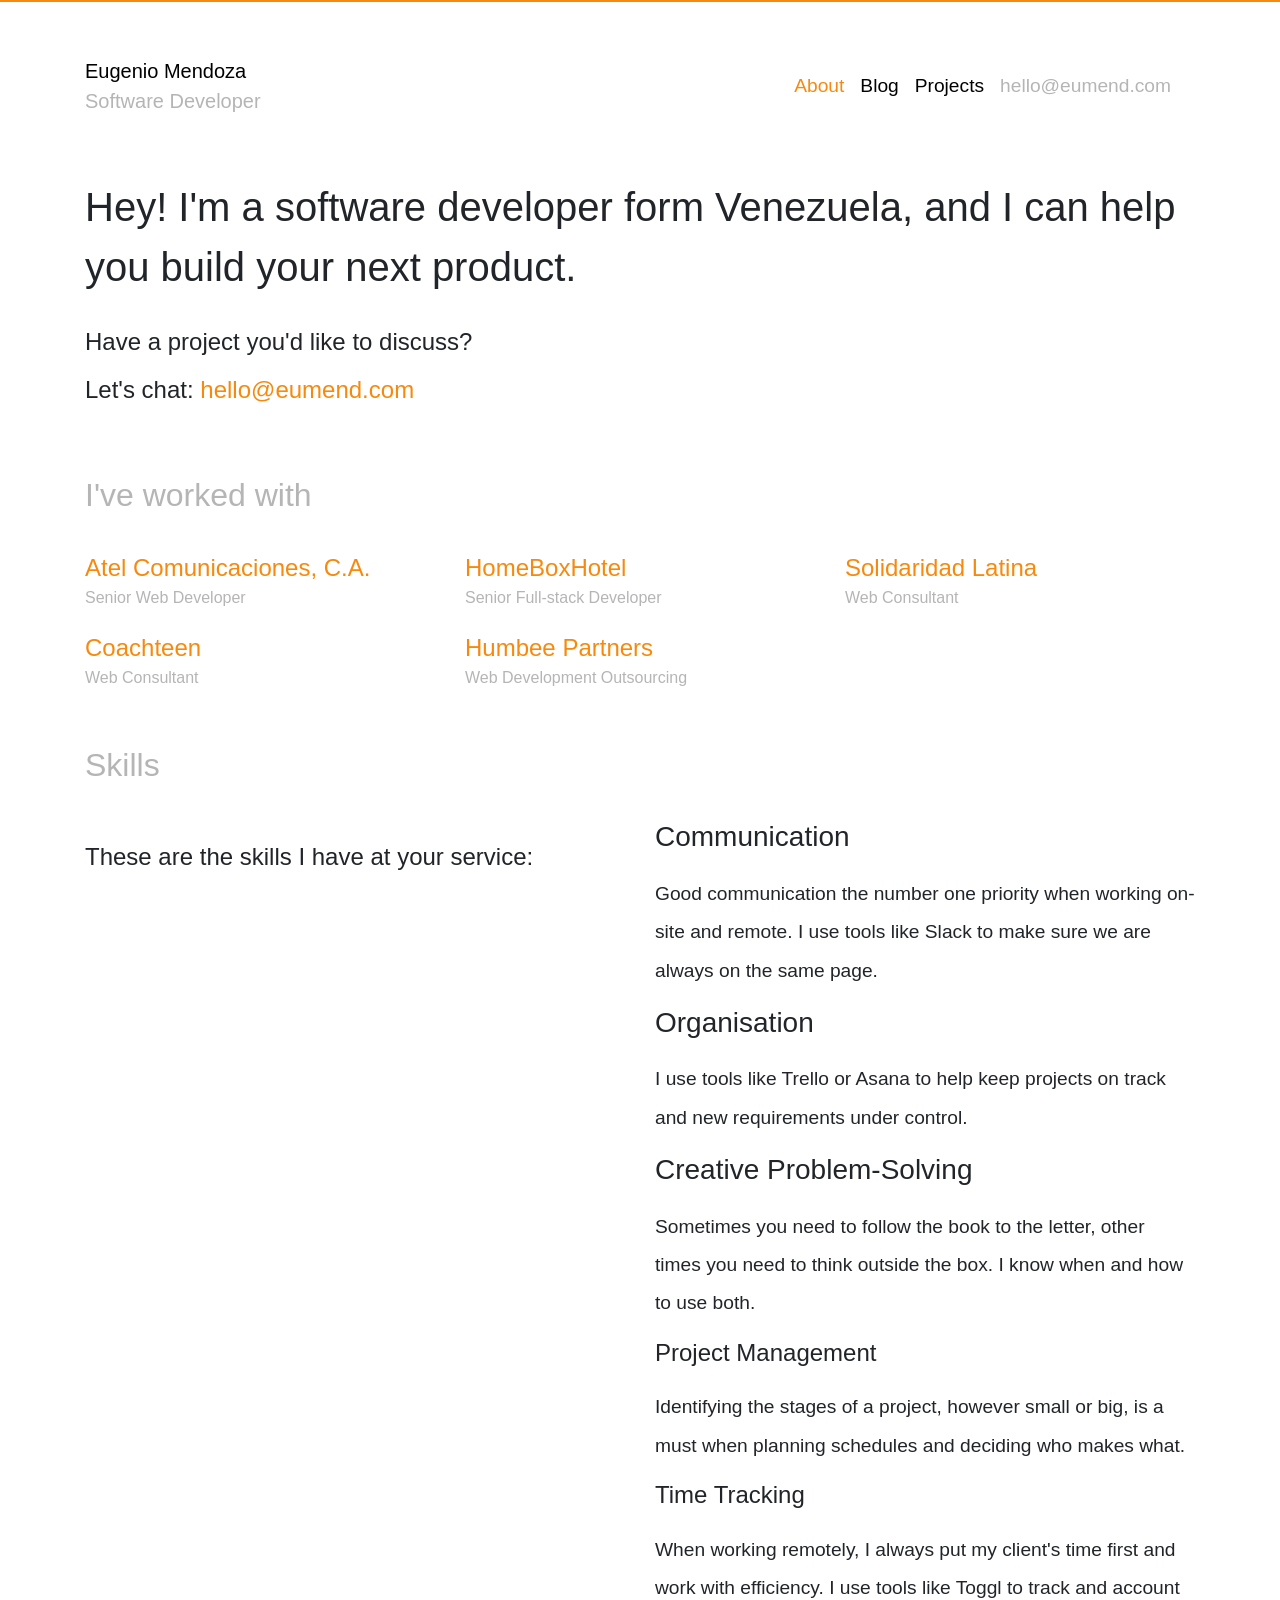
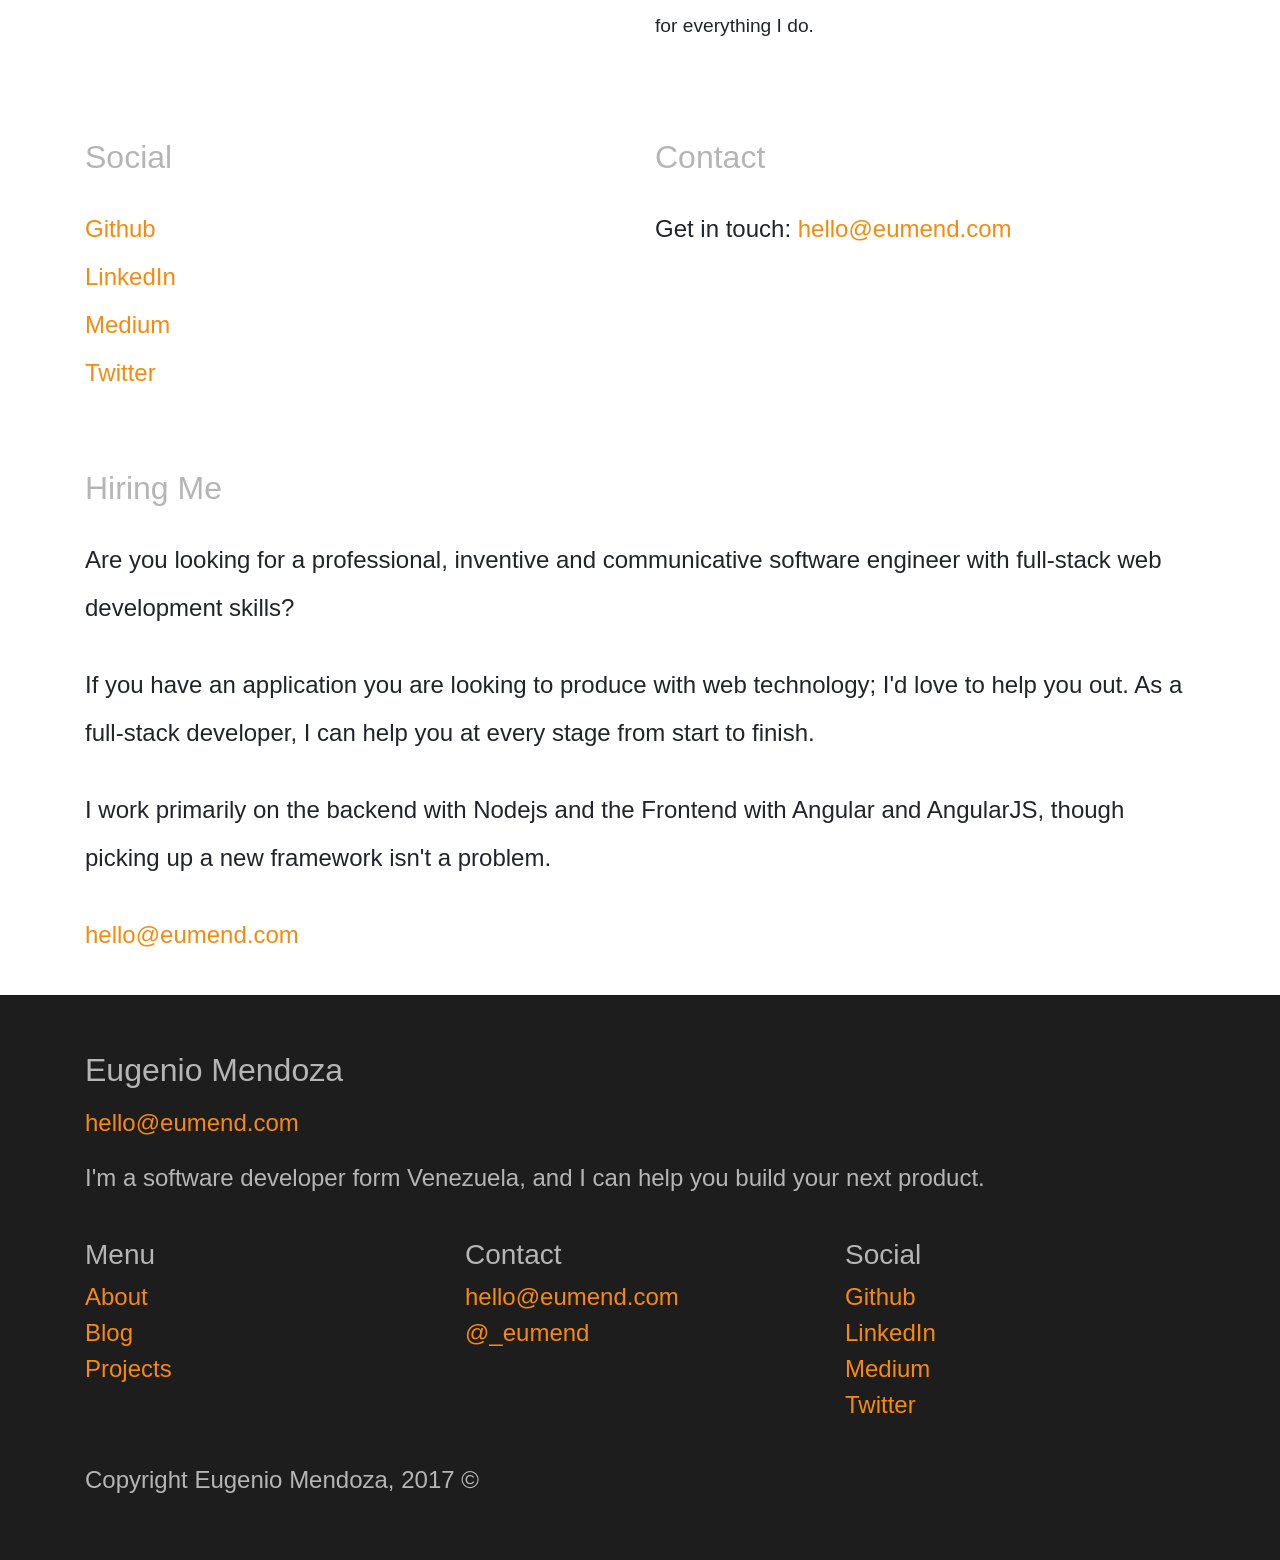
==== index.html @ f2725299 "fixedindex" ====
<!DOCTYPE html>
<html>

<head>
    <meta http-equiv="Content-Type" content="text/html; charset=UTF-8">

    <meta http-equiv="X-UA-Compatible" content="IE=edge">
    <meta name="viewport" content="width=device-width, initial-scale=1.0">
    <meta name="description" content="Hey, I'm a software developer from Venezuela, and I can help you build your next product.">
    <meta name="keywords" content="">
    <title>Full-Stack Web &amp; Software Development</title>

    <link rel="apple-touch-icon-precomposed" sizes="57x57" href="https://s3.amazonaws.com/eumend/apple-icon-57x57.png">
    <link rel="apple-touch-icon-precomposed" sizes="114x114" href="https://s3.amazonaws.com/eumend/apple-icon-114x114.png">
    <link rel="apple-touch-icon-precomposed" sizes="72x72" href="https://s3.amazonaws.com/eumend/apple-icon-72x72.png">
    <link rel="apple-touch-icon-precomposed" sizes="144x144" href="https://s3.amazonaws.com/eumend/apple-icon-144x144.png">
    <link rel="apple-touch-icon-precomposed" sizes="60x60" href="https://s3.amazonaws.com/eumend/apple-icon-60x60.png">
    <link rel="apple-touch-icon-precomposed" sizes="120x120" href="https://s3.amazonaws.com/eumend/apple-icon-120x120.png">
    <link rel="apple-touch-icon-precomposed" sizes="76x76" href="https://s3.amazonaws.com/eumend/apple-icon-76x76.png">
    <link rel="apple-touch-icon-precomposed" sizes="152x152" href="https://s3.amazonaws.com/eumend/apple-icon-152x152.png">
    <link rel="icon" type="image/png" href="https://s3.amazonaws.com/eumend/favicon-96x96.png" sizes="96x96">
    <link rel="icon" type="image/png" href="https://s3.amazonaws.com/eumend/favicon-32x32.png" sizes="32x32">
    <link rel="icon" type="image/png" href="https://s3.amazonaws.com/eumend/favicon-16x16.png" sizes="16x16">
    <meta name="application-name" content=" ">
    <meta name="msapplication-TileColor" content="#FFFFFF">
    <meta name="msapplication-TileImage" content="https://s3.amazonaws.com/eumend/ms-icon-144x144.png">
    <meta name="msapplication-square70x70logo" content="https://s3.amazonaws.com/eumend/ms-icon-70x70.png">
    <meta name="msapplication-square150x150logo" content="https://s3.amazonaws.com/eumend/ms-icon-150x150.png">
    <meta name="msapplication-square310x310logo" content="https://s3.amazonaws.com/eumend/ms-icon-310x310.png">


    <link rel="stylesheet" href="./bootstrap.min.css" type="text/css" charset="utf-8">
    <link rel="stylesheet" href="./eumend-style.css" type="text/css" charset="utf-8">
    <script src="./jquery-3.2.1.min.js"></script>
    <script src="./popper.min.js"></script>
    <script src="./bootstrap.min.js"></script>

    <body>
        <div id="header" class="container">
            <nav class="navbar navbar-expand-lg medium-font">
                <span class="navbar-brand" href="#">
                    <a href="">Eugenio Mendoza</a>
                    <br>
                    <span class="gray">Software Developer</span>
                </span>
                <button class="navbar-toggler custom-toggler" type="button" data-toggle="collapse" data-target="#navbarNavAltMarkup" aria-controls="navbarNavAltMarkup"
                    aria-expanded="false" aria-label="Toggle navigation">
                    <span class="navbar-toggler-icon"></span>
                </button>
                <div class="collapse navbar-collapse justify-content-end" id="navbarNavAltMarkup">
                    <div class="navbar-nav">
                        <a class="nav-item nav-link active" href="#aboutme">About</a>
                        <a class="nav-item nav-link" href="https://medium.com/@eugeniomendoza">Blog</a>
                        <a class="nav-item nav-link" href="https://github.com/eumend">Projects</a>
                        <a class="nav-item nav-link gray" href="mailto:hello@eumend.com">hello@eumend.com</a>
                    </div>
                </div>
            </nav>
        </div>


        <div id="main" class="container">
            <div class="hero">
                <div>
                    <h1>Hey! I'm a software developer form Venezuela, and I can help you build your next product.</h1>
                    <p>
                        Have a project you'd like to discuss?
                        <br> Let's chat:
                        <a href="mailto:hello@eumend.com">hello@eumend.com</a>
                    </p>
                </div>
            </div>
            <div id="past">
                <h2 class="gray">I've worked with</h2>
                <div class="row">
                    <div class="col-sm-4">
                        <a href="http://www.atel.com.ve/">Atel Comunicaciones, C.A.</a>
                        <br>
                        <span class="gray">Senior Web Developer</span>
                    </div>
                    <div class="col-sm-4">
                        <a href="https://homeboxhotel.com/">HomeBoxHotel</a>
                        <br>
                        <span class="gray">Senior Full-stack Developer</span>
                    </div>
                    <div class="col-sm-4">
                        <a href="https://solidaridadlatina.com/">Solidaridad Latina</a>
                        <br>
                        <span class="gray">Web Consultant</span>
                    </div>
                    <div class="col-sm-4">
                        <a href="http://coachteen.com/">Coachteen</a>
                        <br>
                        <span class="gray">Web Consultant</span>
                    </div>
                    <div class="col-sm-4">
                        <a href="http://humbee.co/">Humbee Partners</a>
                        <br>
                        <span class="gray">Web Development Outsourcing</span>
                    </div>
                </div>
            </div>
            <div id="skills">
                <h2 class="gray">Skills</h2>
                <div class="row">
                    <div class="col-md-6">
                        <p>
                            These are the skills I have at your service:
                        </p>
                    </div>
                    <div class="col-md-6">
                        <h3>Communication</h3>
                        <p class="medium-font">
                            Good communication the number one priority when working on-site and remote. I use tools like Slack to make sure we are always
                            on the same page.
                        </p>
                        <h3>Organisation</h3>
                        <p class="medium-font">
                            I use tools like Trello or Asana to help keep projects on track and new requirements under control.
                        </p>
                        <h3>Creative Problem-Solving</h3>
                        <p class="medium-font">
                            Sometimes you need to follow the book to the letter, other times you need to think outside the box. I know when and how to
                            use both.
                        </p>
                        <h4>Project Management</h4>
                        <p class="medium-font">
                            Identifying the stages of a project, however small or big, is a must when planning schedules and deciding who makes what.
                        </p>
                        <h4>Time Tracking</h4>
                        <p class="medium-font">
                            When working remotely, I always put my client's time first and work with efficiency. I use tools like Toggl to track and
                            account for everything I do.
                        </p>
                    </div>
                </div>
            </div>
            <div id="social">
                <div class="row">
                    <div class="col-sm-6">
                        <h2 class="gray">Social</h2>
                        <p>
                            <a href="https://github.com/eumend">Github</a>
                            <br>
                            <a href="https://www.linkedin.com/in/eugenio-mendoza/">LinkedIn</a>
                            <br>
                            <a href="https://medium.com/@eugeniomendoza">Medium</a>
                            <br>
                            <a href="https://twitter.com/_eumend">Twitter</a>
                        </p>
                    </div>
                    <div class="col-sm-6">
                        <h2 class="gray">Contact</h2>
                        <p>
                            Get in touch:
                            <a href="mailto:hello@eumend.com">hello@eumend.com</a>
                        </p>
                    </div>
                </div>
            </div>

            <div id="aboutme">
                <h2 class="gray">Hiring Me</h2>
                <p>
                    Are you looking for a professional, inventive and communicative software engineer with full-stack web development skills?
                </p>
                <p>
                    If you have an application you are looking to produce with web technology; I'd love to help you out. As a full-stack developer,
                    I can help you at every stage from start to finish.
                </p>
                <p>
                    I work primarily on the backend with Nodejs and the Frontend with Angular and AngularJS, though picking up a new framework
                    isn't a problem.
                </p>
                <p>
                    <a href="mailto:hello@eumend.com">hello@eumend.com</a>
                </p>
            </div>
        </div>

        <div id="footer" class="footer">
            <div class="container">
                <div class="row">
                    <div class="col-12">
                        <h2>Eugenio Mendoza</h2>
                        <a href="mailto:hello@eumend.com">hello@eumend.com</a>
                        <p>
                            I'm a software developer form Venezuela, and I can help you build your next product.
                        </p>
                    </div>
                    <div class="col-sm-4">
                        <h3>Menu</h3>
                        <a href="#aboutme">About</a>
                        <br>
                        <a href="https://medium.com/@eugeniomendoza">Blog</a>
                        <br>
                        <a href="https://github.com/eumend">Projects</a>
                    </div>
                    <div class="col-sm-4">
                        <h3>Contact</h3>
                        <a href="mailto:hello@eumend.com">hello@eumend.com</a>
                        <br>
                        <a href="https://twitter.com/_eumend">@_eumend</a>
                    </div>
                    <div class="col-sm-4">
                        <h3>Social</h3>
                        <a href="https://github.com/eumend">Github</a>
                        <br>
                        <a href="https://www.linkedin.com/in/eugenio-mendoza/">LinkedIn</a>
                        <br>
                        <a href="https://medium.com/@eugeniomendoza">Medium</a>
                        <br>
                        <a href="https://twitter.com/_eumend">Twitter</a>
                    </div>
                    <div class="col-12">
                        <p>
                            Copyright Eugenio Mendoza, 2017 ©
                        </p>
                    </div>
                </div>
            </div>


        </div>
        <!--
    <h2>Recent work</h2>

    <div class="card" style="width: 20rem;">
        <img class="card-img-top" src="..." alt="Card image cap">
        <div class="card-body">
          <p class="card-text">Some quick example text to build on the card title and make up the bulk of the card's content.</p>
        </div>
    </div>
-->
        <script type="application/ld+json">
        
    {
        "@context": "http://schema.org",
        "@type": "Person",
        "name": "Eugenio Mendoza",
        "url": "eumend.com",
        "email": "mailto:eugenio@eumend.com",
        "gender": "male",
        "image": "https://s3.amazonaws.com/eumend/profile.jpg",
        "jobTitle": "Software Developer",
        "sameAs": [
        "https://twitter.com/_eumend",
        "https://github.com/eumend",
        "https://www.linkedin.com/in/eugenio-mendoza/",
        "https://es.stackoverflow.com/users/68948/emend",
        "https://www.facebook.com/eugenio.mendoza.370"
        ]
    }
      </script>
    </body>
---- eumend-style.css ----
html {
    border-top: 2px solid#f78a0e;
}

div {
    padding: 10px 0 10px 0;
}

.custom-toggler .navbar-toggler-icon {
    background-image: url("data:image/svg+xml;charset=utf8,%3Csvg viewBox='0 0 32 32' xmlns='http://www.w3.org/2000/svg'%3E%3Cpath stroke='rgba(247,138,14, 0.5)' stroke-width='2' stroke-linecap='round' stroke-miterlimit='10' d='M4 8h24M4 16h24M4 24h24'/%3E%3C/svg%3E");
}

.navbar-toggler {
    border-color: #f78a0e;
}

p {
    padding-top: 0.8rem;
    font-size: 1.5rem;
    line-height: 200%;
}

h1 {
    line-height: 1.5;
}

h2 {
    margin-bottom: 1rem;
    margin-top: 1rem;
}

a:hover {
    transition: all 0.5s ease;
}

.navbar {
    padding-left: 0;
    padding-top: 2rem;
}

.navbar a {
    color: black;
}

#main a, .footer a {
    text-decoration: none;
    color: #f78a0e;
    font-size: 1.5rem;
}

a:hover, a.nav-link.active, a.nav-link:hover {
    text-decoration: none;
    color: #f78a0e;
}

.gray, a.gray {
    color:#b5b5b5;
}

.medium-font {
    font-size: 1.2rem;
}

.footer {
    background: #1D1D1D;
    color: #b5b5b5;
}
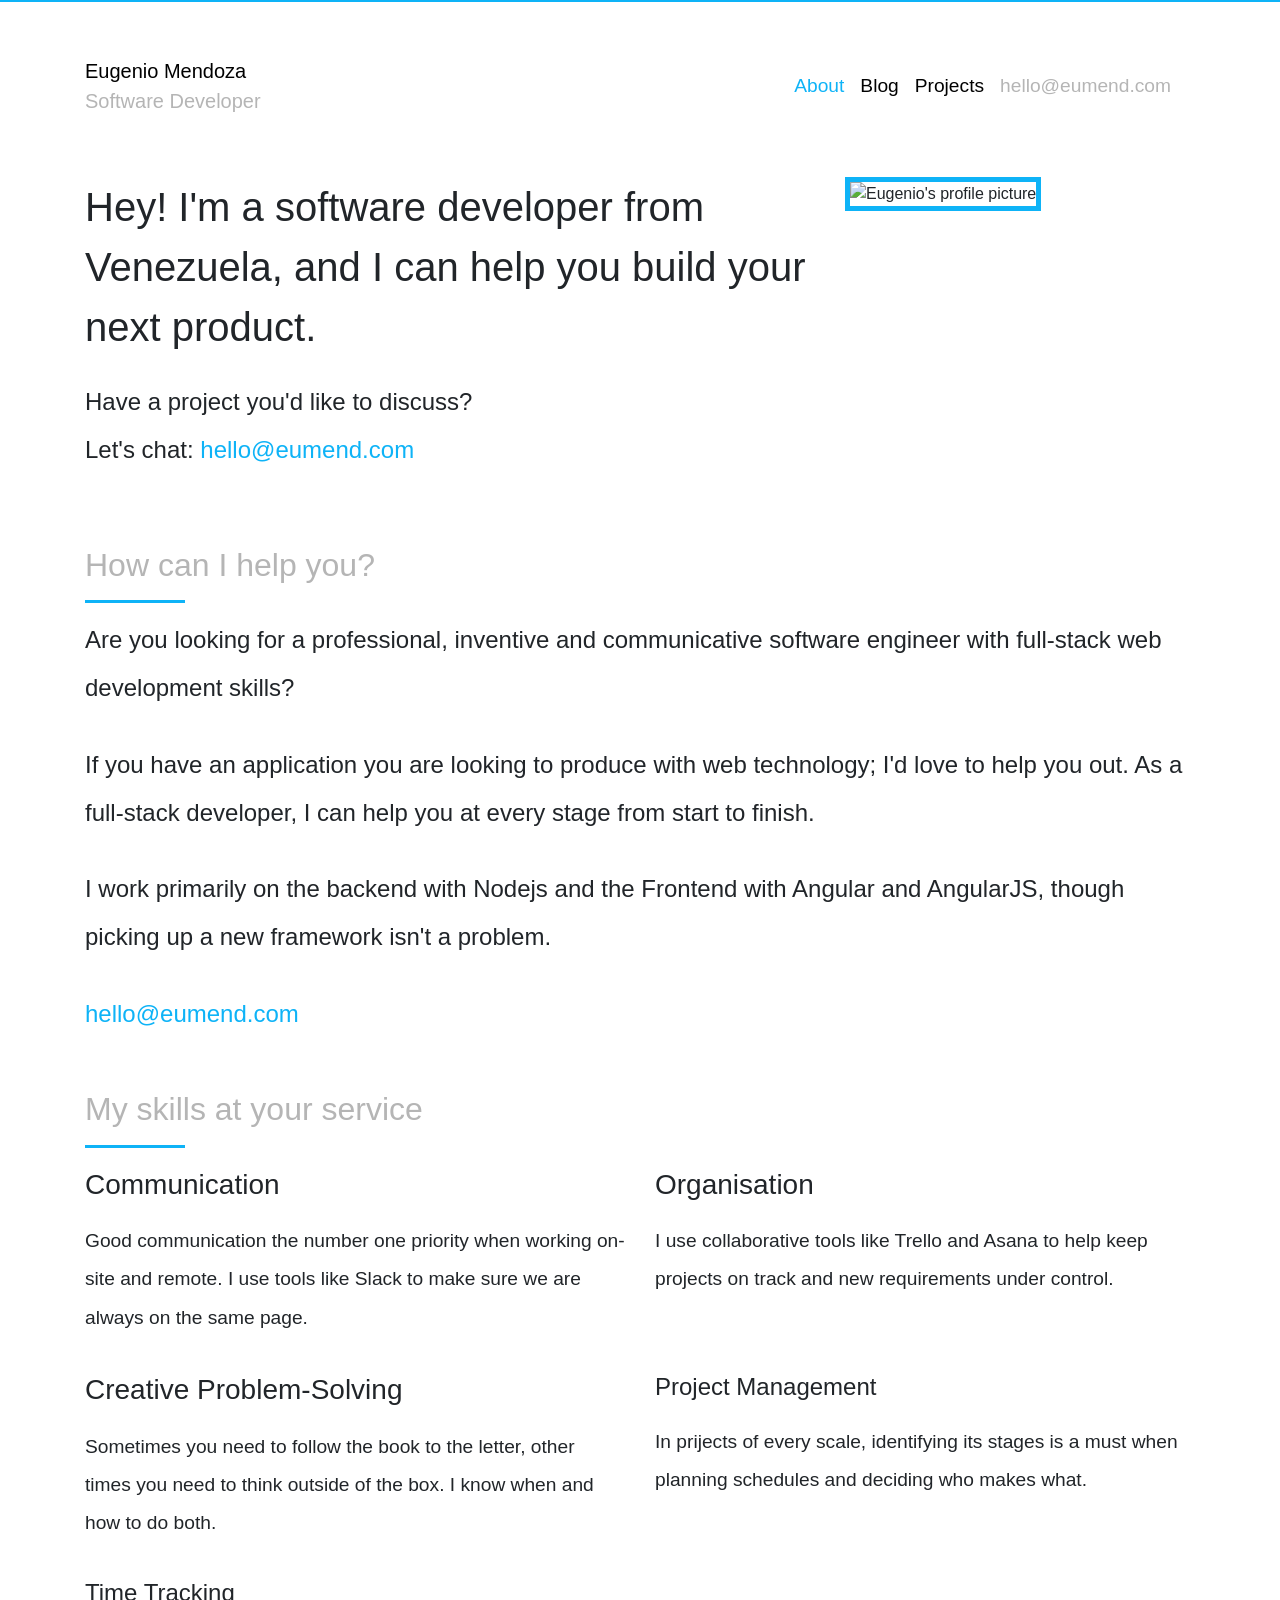
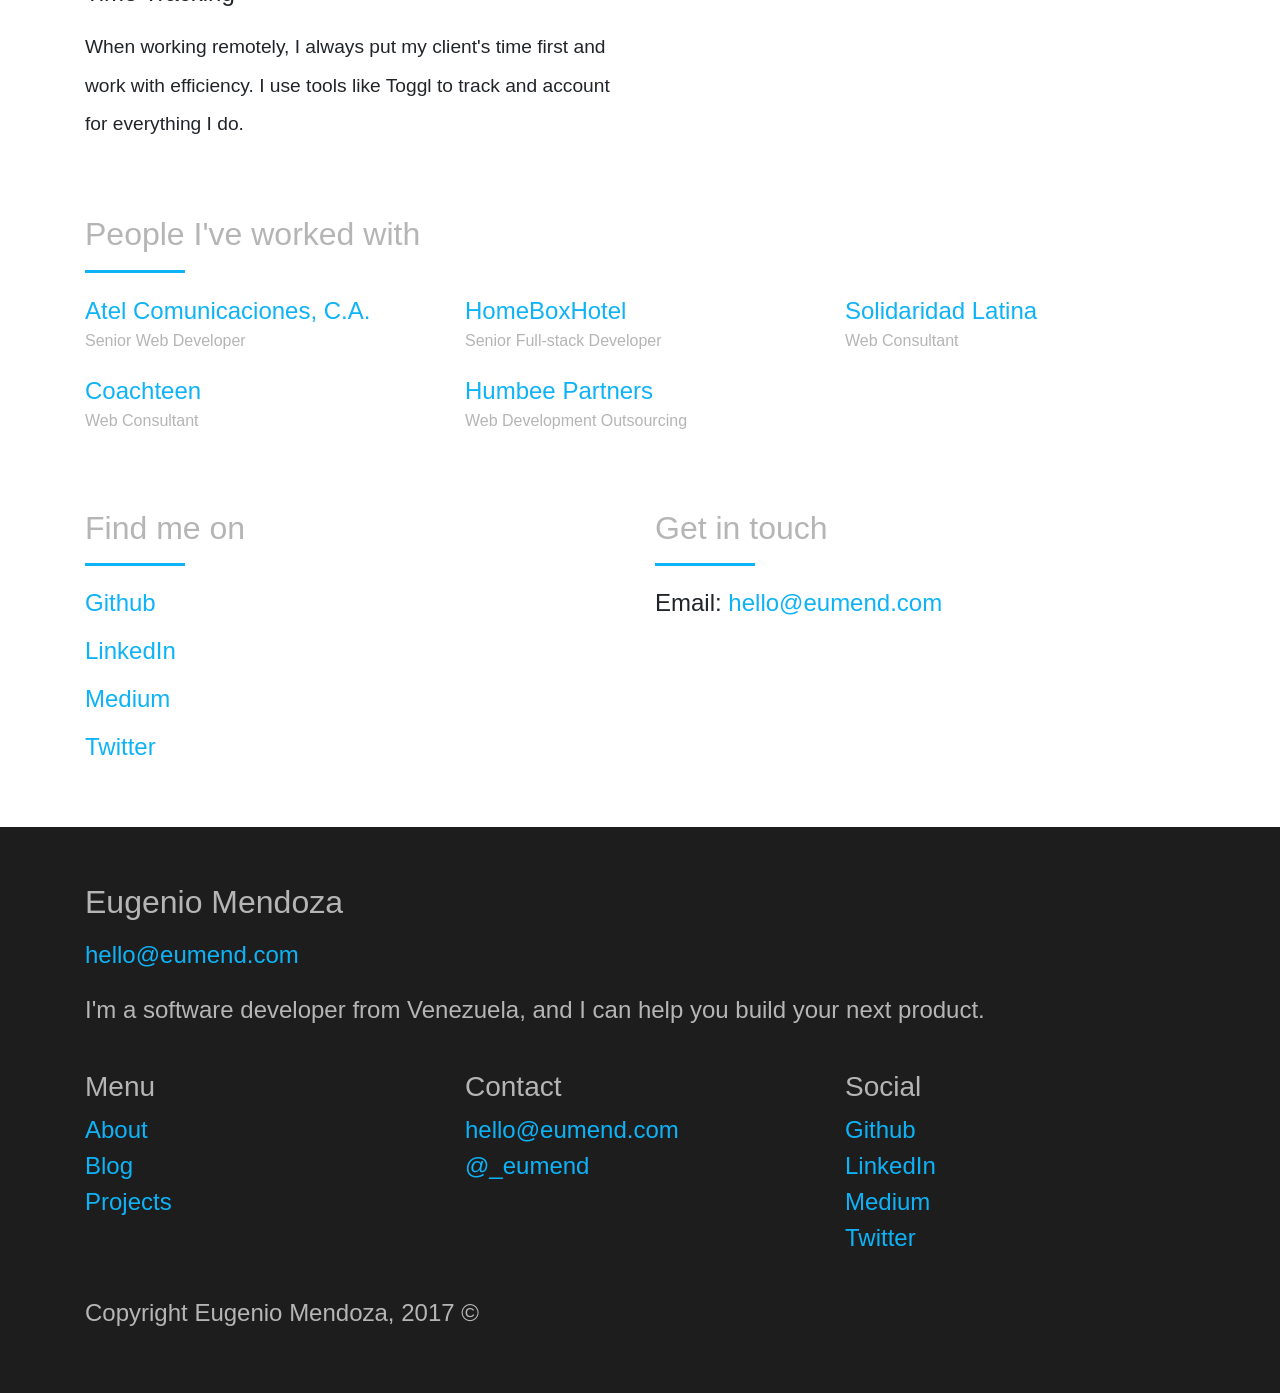
==== commit b54b79e3: "style fixes" ====
--- a/index.html
+++ b/index.html
@@ -39,7 +39,7 @@
         <div id="header" class="container">
             <nav class="navbar navbar-expand-lg medium-font">
                 <span class="navbar-brand" href="#">
-                    <a href="">Eugenio Mendoza</a>
+                    <a href="https://eumend.github.io/">Eugenio Mendoza</a>
                     <br>
                     <span class="gray">Software Developer</span>
                 </span>
@@ -60,73 +60,73 @@
 
 
         <div id="main" class="container">
-            <div class="hero">
-                <div>
-                    <h1>Hey! I'm a software developer form Venezuela, and I can help you build your next product.</h1>
+            <div class="hero row">
+                <div class="col-sm-8">
+                    <h1>Hey! I'm a software developer from Venezuela, and I can help you build your next product.</h1>
                     <p>
                         Have a project you'd like to discuss?
                         <br> Let's chat:
                         <a href="mailto:hello@eumend.com">hello@eumend.com</a>
                     </p>
                 </div>
-            </div>
-            <div id="past">
-                <h2 class="gray">I've worked with</h2>
-                <div class="row">
-                    <div class="col-sm-4">
-                        <a href="http://www.atel.com.ve/">Atel Comunicaciones, C.A.</a>
-                        <br>
-                        <span class="gray">Senior Web Developer</span>
-                    </div>
-                    <div class="col-sm-4">
-                        <a href="https://homeboxhotel.com/">HomeBoxHotel</a>
-                        <br>
-                        <span class="gray">Senior Full-stack Developer</span>
-                    </div>
-                    <div class="col-sm-4">
-                        <a href="https://solidaridadlatina.com/">Solidaridad Latina</a>
-                        <br>
-                        <span class="gray">Web Consultant</span>
-                    </div>
-                    <div class="col-sm-4">
-                        <a href="http://coachteen.com/">Coachteen</a>
-                        <br>
-                        <span class="gray">Web Consultant</span>
-                    </div>
-                    <div class="col-sm-4">
-                        <a href="http://humbee.co/">Humbee Partners</a>
-                        <br>
-                        <span class="gray">Web Development Outsourcing</span>
-                    </div>
-                </div>
-            </div>
+                <div class="col-sm-4">
+                    <img class="img-fluid profile-pic" alt="Eugenio's profile picture" src="https://s3.amazonaws.com/eumend/profile.jpg" alt="">
+                </div>
+
+
+            </div>
+
+
+            <div id="aboutme">
+                <h2 class="gray">How can I help you?</h2>
+                <div class="underline"></div>
+                <p>
+                    Are you looking for a professional, inventive and communicative software engineer with full-stack web development skills?
+                </p>
+                <p>
+                    If you have an application you are looking to produce with web technology; I'd love to help you out. As a full-stack developer,
+                    I can help you at every stage from start to finish.
+                </p>
+                <p>
+                    I work primarily on the backend with Nodejs and the Frontend with Angular and AngularJS, though picking up a new framework
+                    isn't a problem.
+                </p>
+                <p>
+                    <a href="mailto:hello@eumend.com">hello@eumend.com</a>
+                </p>
+            </div>
+
             <div id="skills">
-                <h2 class="gray">Skills</h2>
-                <div class="row">
-                    <div class="col-md-6">
-                        <p>
-                            These are the skills I have at your service:
-                        </p>
-                    </div>
-                    <div class="col-md-6">
+                <h2 class="gray">My skills at your service</h2>
+                <div class="underline"></div>
+                <div class="row">
+                    <div class="col-sm-6">
                         <h3>Communication</h3>
                         <p class="medium-font">
                             Good communication the number one priority when working on-site and remote. I use tools like Slack to make sure we are always
                             on the same page.
                         </p>
+                    </div>
+                    <div class="col-sm-6">
                         <h3>Organisation</h3>
                         <p class="medium-font">
-                            I use tools like Trello or Asana to help keep projects on track and new requirements under control.
-                        </p>
+                            I use collaborative tools like Trello and Asana to help keep projects on track and new requirements under control.
+                        </p>
+                    </div>
+                    <div class="col-sm-6">
                         <h3>Creative Problem-Solving</h3>
                         <p class="medium-font">
-                            Sometimes you need to follow the book to the letter, other times you need to think outside the box. I know when and how to
-                            use both.
-                        </p>
+                            Sometimes you need to follow the book to the letter, other times you need to think outside of the box. I know when and how to
+                            do both.
+                        </p>
+                    </div>
+                    <div class="col-sm-6">
                         <h4>Project Management</h4>
                         <p class="medium-font">
-                            Identifying the stages of a project, however small or big, is a must when planning schedules and deciding who makes what.
-                        </p>
+                            In prijects of every scale, identifying its stages is a must when planning schedules and deciding who makes what.
+                        </p>
+                    </div>
+                    <div class="col-sm-6">
                         <h4>Time Tracking</h4>
                         <p class="medium-font">
                             When working remotely, I always put my client's time first and work with efficiency. I use tools like Toggl to track and
@@ -135,10 +135,44 @@
                     </div>
                 </div>
             </div>
+
+            <div id="past">
+                <h2 class="gray">People I've worked with</h2>
+                <div class="underline"></div>
+                <div class="row">
+                    <div class="col-sm-4">
+                        <a href="http://www.atel.com.ve/">Atel Comunicaciones, C.A.</a>
+                        <br>
+                        <span class="gray">Senior Web Developer</span>
+                    </div>
+                    <div class="col-sm-4">
+                        <a href="https://homeboxhotel.com/">HomeBoxHotel</a>
+                        <br>
+                        <span class="gray">Senior Full-stack Developer</span>
+                    </div>
+                    <div class="col-sm-4">
+                        <a href="https://solidaridadlatina.com/">Solidaridad Latina</a>
+                        <br>
+                        <span class="gray">Web Consultant</span>
+                    </div>
+                    <div class="col-sm-4">
+                        <a href="http://coachteen.com/">Coachteen</a>
+                        <br>
+                        <span class="gray">Web Consultant</span>
+                    </div>
+                    <div class="col-sm-4">
+                        <a href="http://humbee.co/">Humbee Partners</a>
+                        <br>
+                        <span class="gray">Web Development Outsourcing</span>
+                    </div>
+                </div>
+            </div>
+
             <div id="social">
                 <div class="row">
                     <div class="col-sm-6">
-                        <h2 class="gray">Social</h2>
+                        <h2 class="gray">Find me on</h2>
+                        <div class="underline"></div>
                         <p>
                             <a href="https://github.com/eumend">Github</a>
                             <br>
@@ -150,31 +184,14 @@
                         </p>
                     </div>
                     <div class="col-sm-6">
-                        <h2 class="gray">Contact</h2>
-                        <p>
-                            Get in touch:
+                        <h2 class="gray">Get in touch</h2>
+                        <div class="underline"></div>
+                        <p>
+                            Email:
                             <a href="mailto:hello@eumend.com">hello@eumend.com</a>
                         </p>
                     </div>
                 </div>
-            </div>
-
-            <div id="aboutme">
-                <h2 class="gray">Hiring Me</h2>
-                <p>
-                    Are you looking for a professional, inventive and communicative software engineer with full-stack web development skills?
-                </p>
-                <p>
-                    If you have an application you are looking to produce with web technology; I'd love to help you out. As a full-stack developer,
-                    I can help you at every stage from start to finish.
-                </p>
-                <p>
-                    I work primarily on the backend with Nodejs and the Frontend with Angular and AngularJS, though picking up a new framework
-                    isn't a problem.
-                </p>
-                <p>
-                    <a href="mailto:hello@eumend.com">hello@eumend.com</a>
-                </p>
             </div>
         </div>
 
@@ -185,7 +202,7 @@
                         <h2>Eugenio Mendoza</h2>
                         <a href="mailto:hello@eumend.com">hello@eumend.com</a>
                         <p>
-                            I'm a software developer form Venezuela, and I can help you build your next product.
+                            I'm a software developer from Venezuela, and I can help you build your next product.
                         </p>
                     </div>
                     <div class="col-sm-4">
--- a/eumend-style.css
+++ b/eumend-style.css
@@ -1,5 +1,5 @@
 html {
-    border-top: 2px solid#f78a0e;
+    border-top: 2px solid#0EB3F7;
 }
 
 div {
@@ -7,11 +7,11 @@
 }
 
 .custom-toggler .navbar-toggler-icon {
-    background-image: url("data:image/svg+xml;charset=utf8,%3Csvg viewBox='0 0 32 32' xmlns='http://www.w3.org/2000/svg'%3E%3Cpath stroke='rgba(247,138,14, 0.5)' stroke-width='2' stroke-linecap='round' stroke-miterlimit='10' d='M4 8h24M4 16h24M4 24h24'/%3E%3C/svg%3E");
+    background-image: url("data:image/svg+xml;charset=utf8,%3Csvg viewBox='0 0 32 32' xmlns='http://www.w3.org/2000/svg'%3E%3Cpath stroke='rgba(14,179,247, 0.6)' stroke-width='2' stroke-linecap='round' stroke-miterlimit='10' d='M4 8h24M4 16h24M4 24h24'/%3E%3C/svg%3E");
 }
 
 .navbar-toggler {
-    border-color: #f78a0e;
+    border-color: #0EB3F7;
 }
 
 p {
@@ -44,13 +44,13 @@
 
 #main a, .footer a {
     text-decoration: none;
-    color: #f78a0e;
+    color: #0EB3F7;
     font-size: 1.5rem;
 }
 
 a:hover, a.nav-link.active, a.nav-link:hover {
     text-decoration: none;
-    color: #f78a0e;
+    color: #0EB3F7;
 }
 
 .gray, a.gray {
@@ -64,4 +64,42 @@
 .footer {
     background: #1D1D1D;
     color: #b5b5b5;
+}
+
+/* .underline::after {
+    content: "a";
+    position: absolute;
+    width: 300px;
+    margin-left: -50%;
+    border-bottom: 2px solid magenta;
+} */
+
+/* .underline::after {
+    content: "";
+    position: absolute;
+    left: 50%;
+    margin-left: -50px;
+    bottom: 0;
+    width: 100px;
+    border-bottom: 2px solid magenta;
+} */
+
+/* .underline {
+    border-bottom: solid 2px #0EB3F7;
+    display: inline;
+    padding-bottom: 8px;
+} */
+
+.underline {
+    padding: 0 0 0 0;
+    width: 100px;
+    border-bottom: 3px solid #0EB3F7;
+}
+
+.profile-pic {
+    border: 5px solid #0EB3F7;
+}
+
+.hero {
+    padding-bottom: 20px;
 }
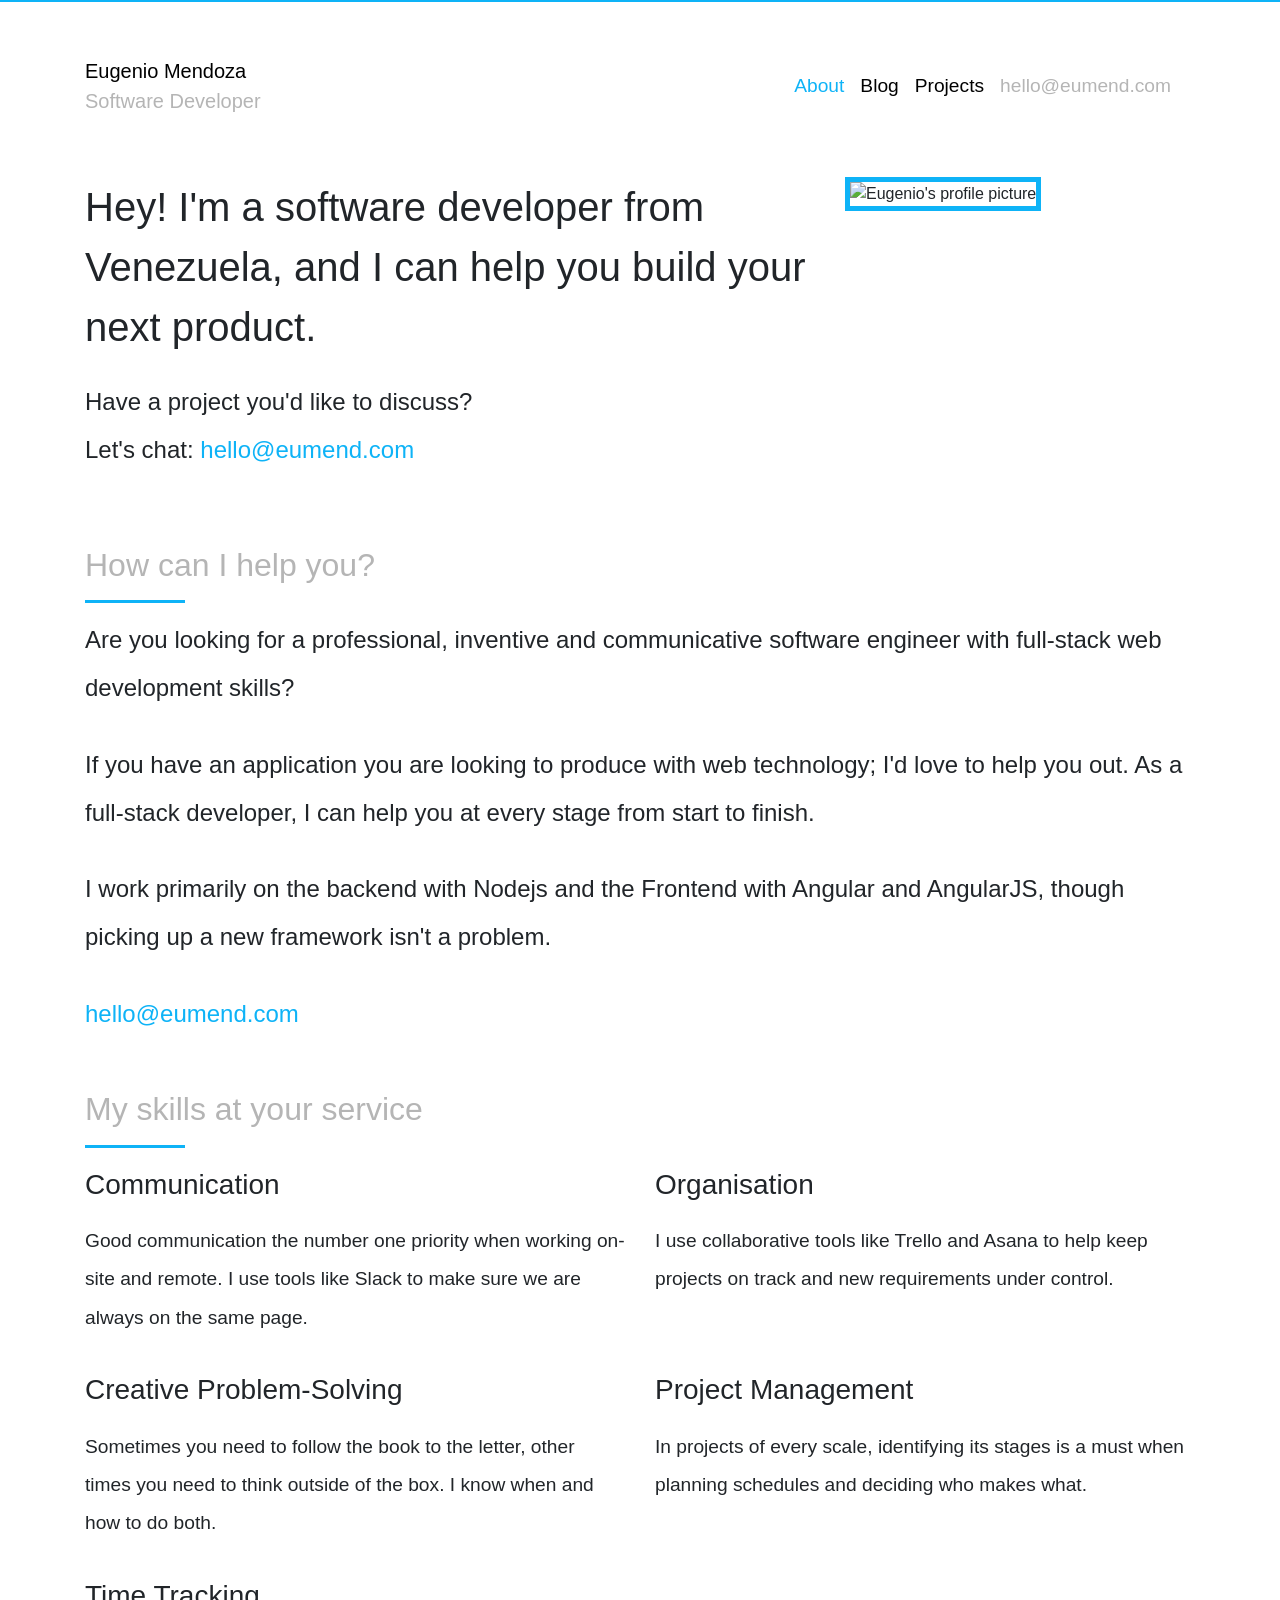
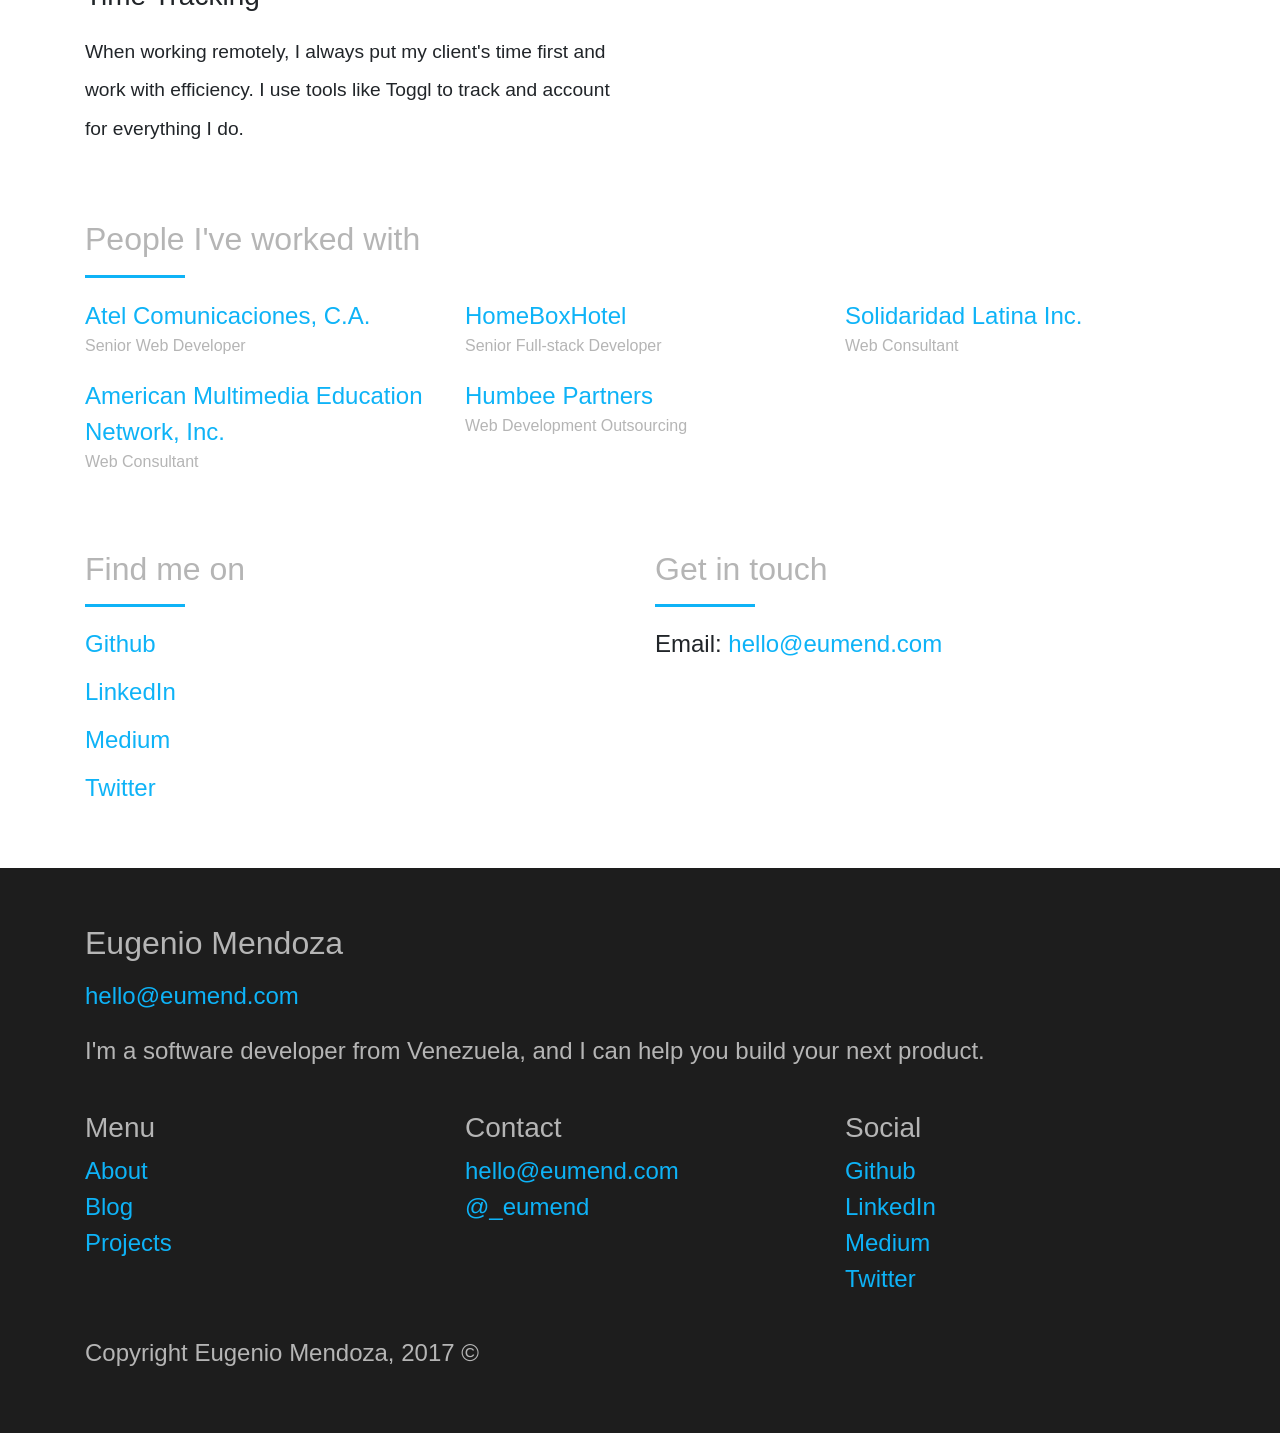
==== commit b5f84888: "fixed typo and errors" ====
--- a/index.html
+++ b/index.html
@@ -121,13 +121,13 @@
                         </p>
                     </div>
                     <div class="col-sm-6">
-                        <h4>Project Management</h4>
-                        <p class="medium-font">
-                            In prijects of every scale, identifying its stages is a must when planning schedules and deciding who makes what.
-                        </p>
-                    </div>
-                    <div class="col-sm-6">
-                        <h4>Time Tracking</h4>
+                        <h3>Project Management</h3>
+                        <p class="medium-font">
+                            In projects of every scale, identifying its stages is a must when planning schedules and deciding who makes what.
+                        </p>
+                    </div>
+                    <div class="col-sm-6">
+                        <h3>Time Tracking</h3>
                         <p class="medium-font">
                             When working remotely, I always put my client's time first and work with efficiency. I use tools like Toggl to track and
                             account for everything I do.
@@ -151,12 +151,12 @@
                         <span class="gray">Senior Full-stack Developer</span>
                     </div>
                     <div class="col-sm-4">
-                        <a href="https://solidaridadlatina.com/">Solidaridad Latina</a>
+                        <a href="https://solidaridadlatina.com/">Solidaridad Latina Inc.</a>
                         <br>
                         <span class="gray">Web Consultant</span>
                     </div>
                     <div class="col-sm-4">
-                        <a href="http://coachteen.com/">Coachteen</a>
+                        <a href="http://coachteen.com/">American Multimedia Education Network, Inc.</a>
                         <br>
                         <span class="gray">Web Consultant</span>
                     </div>
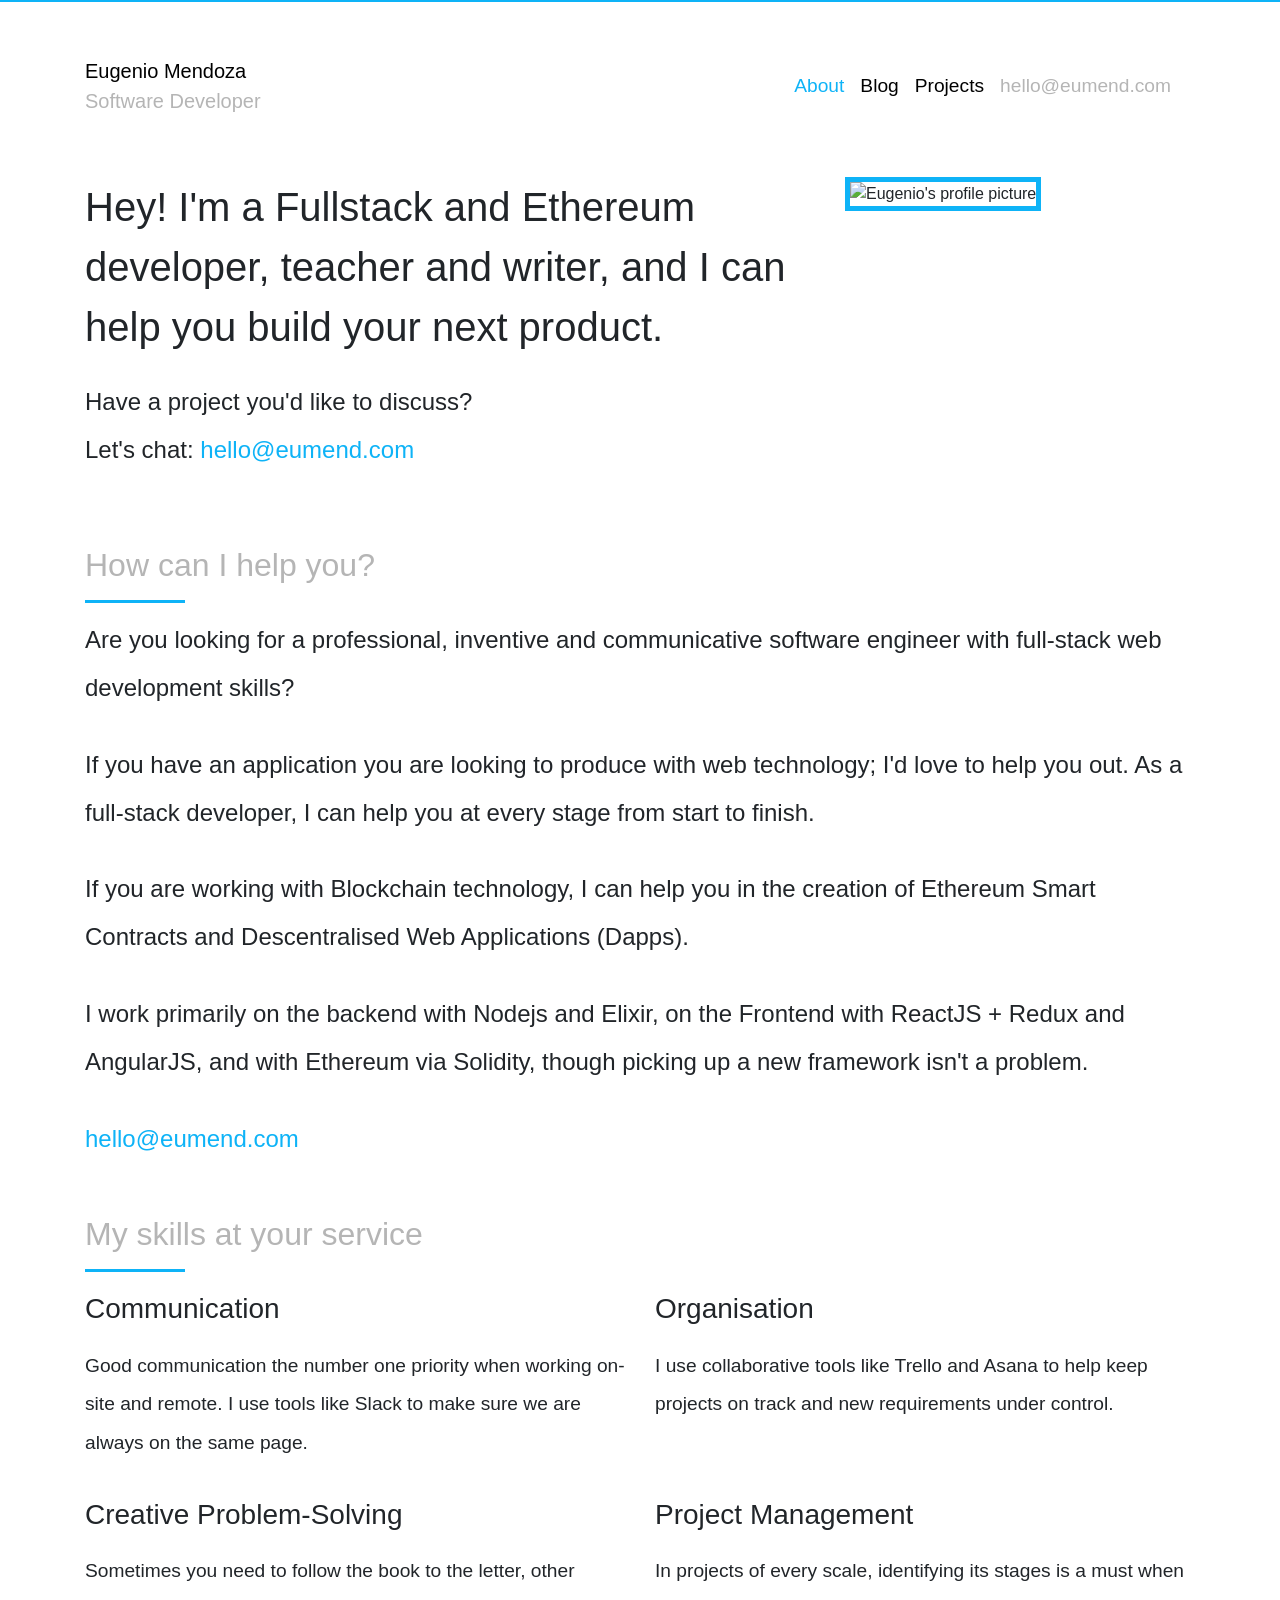
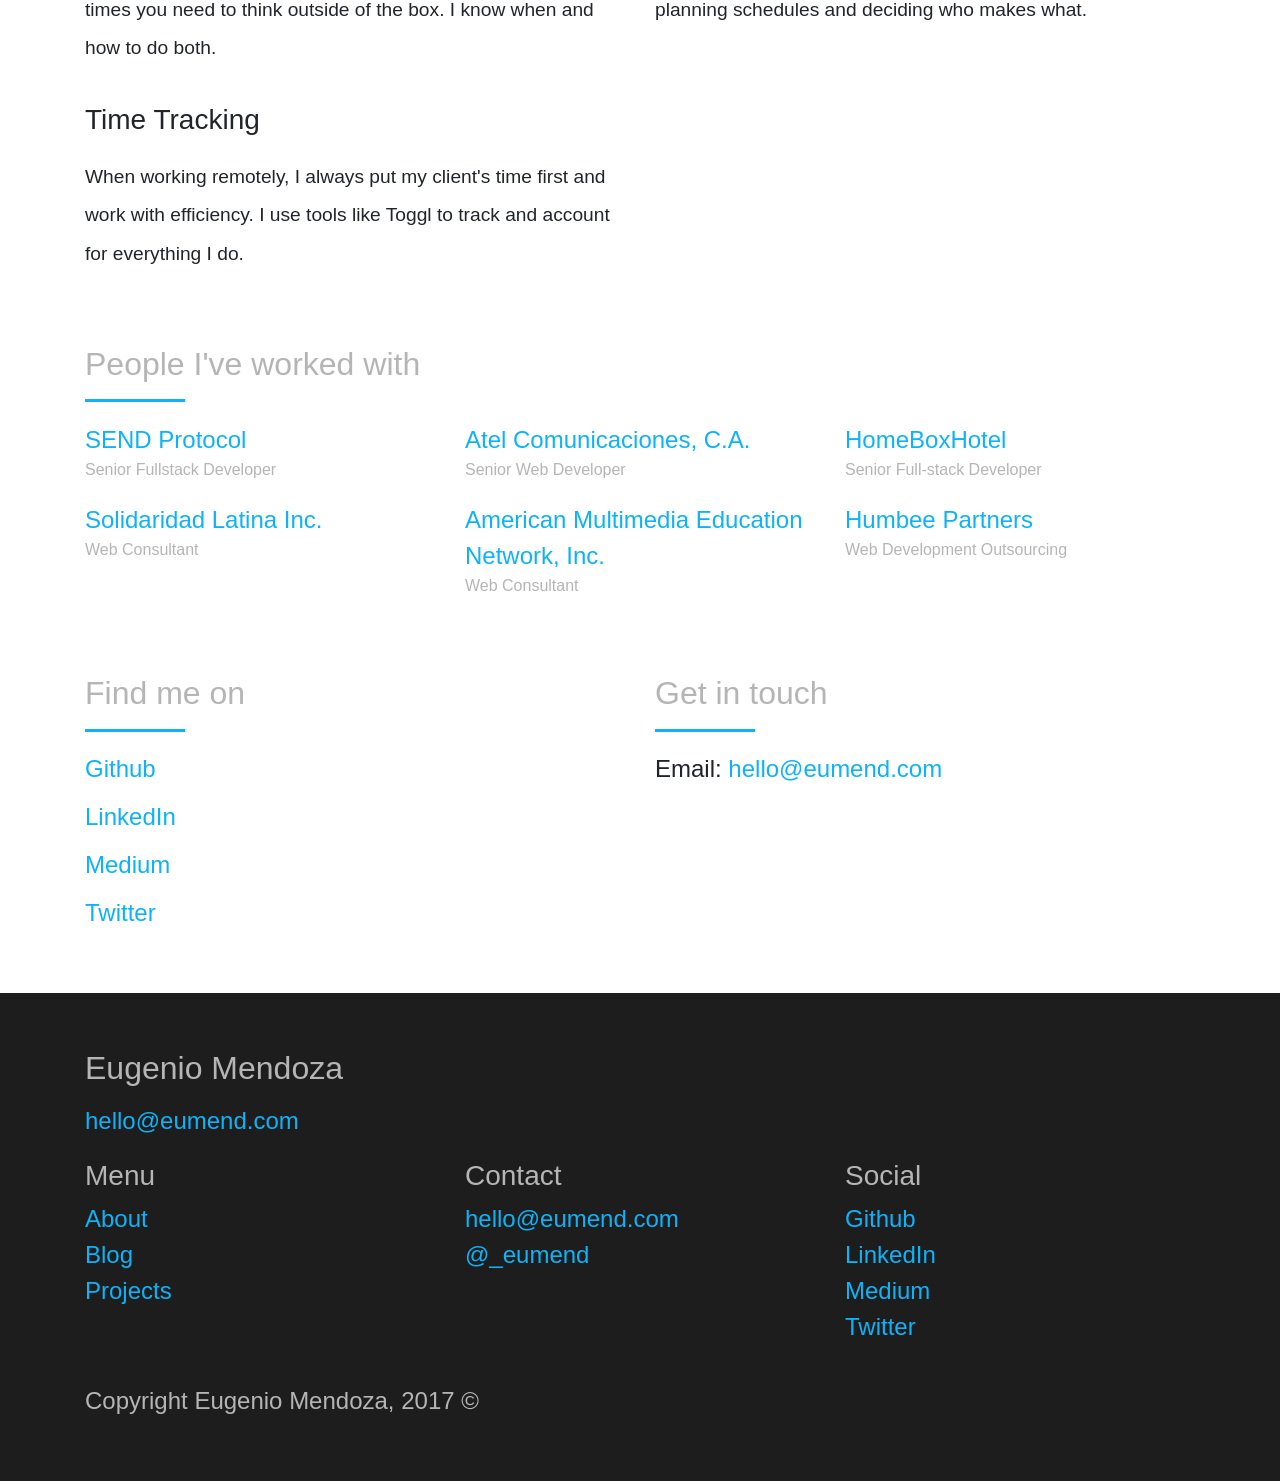
==== commit 83df422f: "Update" ====
--- a/index.html
+++ b/index.html
@@ -31,9 +31,6 @@
 
     <link rel="stylesheet" href="./bootstrap.min.css" type="text/css" charset="utf-8">
     <link rel="stylesheet" href="./eumend-style.css" type="text/css" charset="utf-8">
-    <script src="./jquery-3.2.1.min.js"></script>
-    <script src="./popper.min.js"></script>
-    <script src="./bootstrap.min.js"></script>
 
     <body>
         <div id="header" class="container">
@@ -62,7 +59,7 @@
         <div id="main" class="container">
             <div class="hero row">
                 <div class="col-sm-8">
-                    <h1>Hey! I'm a software developer from Venezuela, and I can help you build your next product.</h1>
+                    <h1>Hey! I'm a Fullstack and Ethereum developer, teacher and writer, and I can help you build your next product.</h1>
                     <p>
                         Have a project you'd like to discuss?
                         <br> Let's chat:
@@ -88,8 +85,11 @@
                     I can help you at every stage from start to finish.
                 </p>
                 <p>
-                    I work primarily on the backend with Nodejs and the Frontend with Angular and AngularJS, though picking up a new framework
-                    isn't a problem.
+                    If you are working with Blockchain technology, I can help you in the creation of Ethereum Smart Contracts and Descentralised Web Applications (Dapps).
+                </p>
+                <p>
+                    I work primarily on the backend with Nodejs and Elixir, on the Frontend with ReactJS + Redux and AngularJS, and with Ethereum via Solidity, though picking
+                    up a new framework isn't a problem.
                 </p>
                 <p>
                     <a href="mailto:hello@eumend.com">hello@eumend.com</a>
@@ -116,8 +116,8 @@
                     <div class="col-sm-6">
                         <h3>Creative Problem-Solving</h3>
                         <p class="medium-font">
-                            Sometimes you need to follow the book to the letter, other times you need to think outside of the box. I know when and how to
-                            do both.
+                            Sometimes you need to follow the book to the letter, other times you need to think outside of the box. I know when and how
+                            to do both.
                         </p>
                     </div>
                     <div class="col-sm-6">
@@ -140,6 +140,11 @@
                 <h2 class="gray">People I've worked with</h2>
                 <div class="underline"></div>
                 <div class="row">
+                    <div class="col-sm-4">
+                        <a href="http://www.send.sd/">SEND Protocol</a>
+                        <br>
+                        <span class="gray">Senior Fullstack Developer</span>
+                    </div>
                     <div class="col-sm-4">
                         <a href="http://www.atel.com.ve/">Atel Comunicaciones, C.A.</a>
                         <br>
@@ -201,9 +206,6 @@
                     <div class="col-12">
                         <h2>Eugenio Mendoza</h2>
                         <a href="mailto:hello@eumend.com">hello@eumend.com</a>
-                        <p>
-                            I'm a software developer from Venezuela, and I can help you build your next product.
-                        </p>
                     </div>
                     <div class="col-sm-4">
                         <h3>Menu</h3>
@@ -269,4 +271,7 @@
         ]
     }
       </script>
+        <script src="./jquery-3.2.1.min.js"></script>
+        <script src="./popper.min.js"></script>
+        <script src="./bootstrap.min.js"></script>
     </body>
